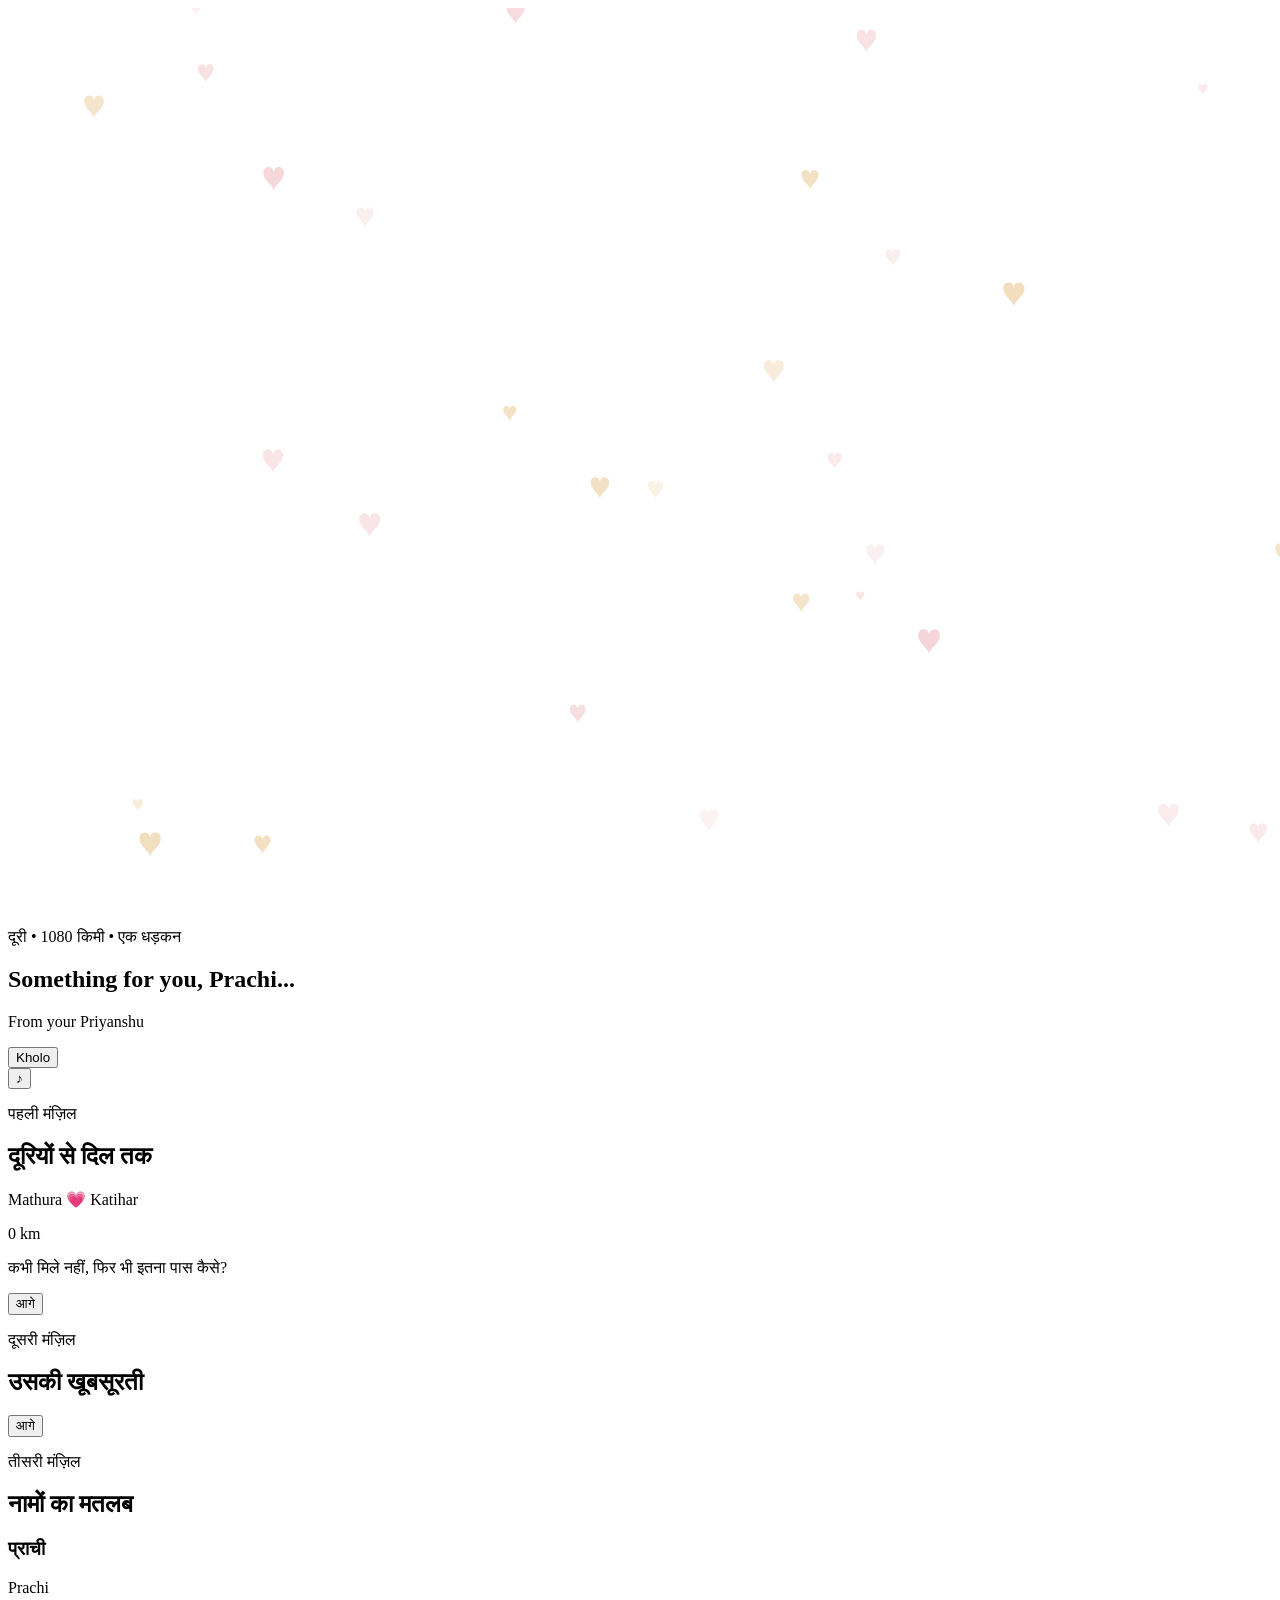
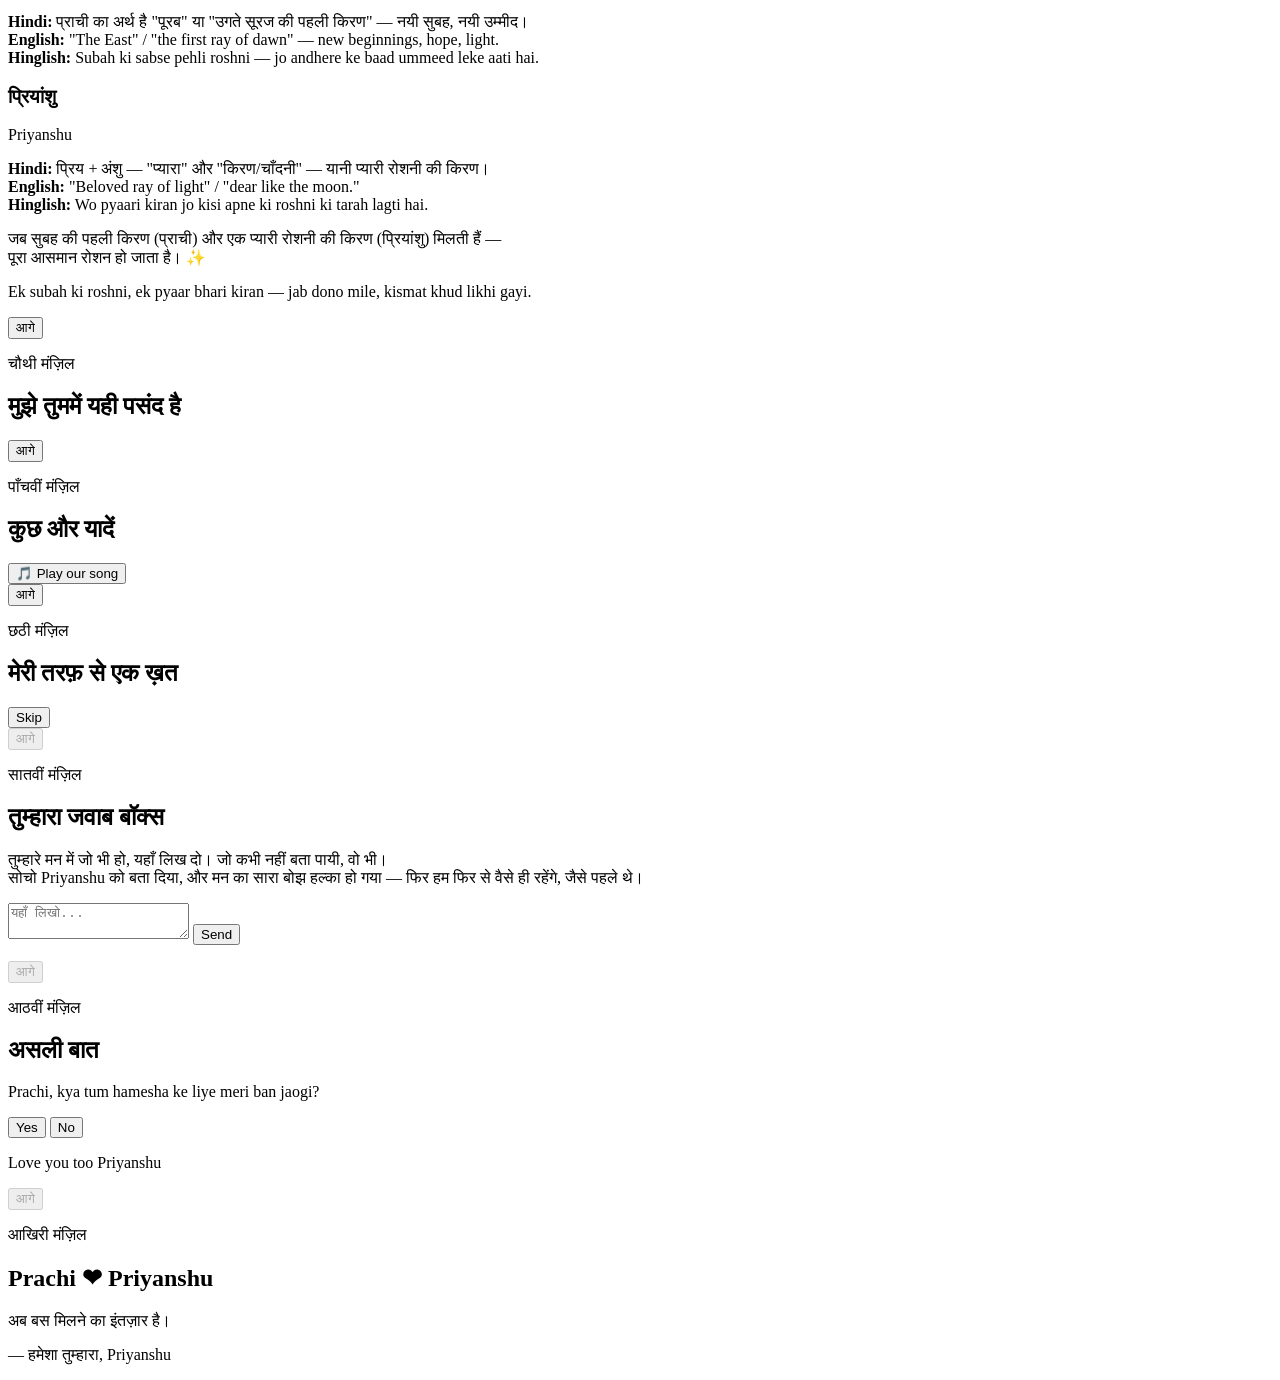
==== index.html @ 9aa8b7ae "Rename index-5.html to index.html" ====
<!DOCTYPE html>
<html lang="hi">
<head>
<meta charset="UTF-8">
<meta name="viewport" content="width=device-width, initial-scale=1.0">
<title>Prachi &amp; Priyanshu</title>
<link rel="preconnect" href="https://fonts.googleapis.com">
<link rel="preconnect" href="https://fonts.gstatic.com" crossorigin>
<link href="https://fonts.googleapis.com/css2?family=Cormorant+Garamond:ital,wght@0,400;0,600;1,500&family=Dancing+Script:wght@500;700&family=Poppins:wght@300;400;500;600&family=Noto+Sans+Devanagari:wght@400;600&display=swap" rel="stylesheet">
<link rel="stylesheet" href="style.css">
</head>
<body>

<canvas id="heart-canvas"></canvas>

<!-- ENTRY -->
<section id="entry" class="screen active">
  <div class="entry-content">
    <p class="eyebrow">दूरी • 1080 किमी • एक धड़कन</p>
    <h1 class="entry-title">Something for you, Prachi...</h1>
    <p class="entry-sub">From your Priyanshu</p>
    <button id="enter-btn" class="btn-primary">Kholo</button>
  </div>
  <audio id="bg-song" src="images/song.mp3" loop preload="auto"></audio>
  <button id="mute-btn" class="mute-btn" aria-label="Mute music">♪</button>
</section>

<!-- WRAPPER for pages 1-9, hidden until entry tapped -->
<div id="site" class="hidden">

  <!-- progress dots -->
  <div class="progress-dots" id="progress-dots"></div>

  <!-- PAGE 1 : Distance -->
  <section class="page" id="page-1" data-page="1">
    <div class="page-inner">
      <p class="eyebrow">पहली मंज़िल</p>
      <h2 class="page-title">दूरियों से दिल तक</h2>
      <div class="route-box">
        <div class="route-line">
          <span class="pin pin-start">Mathura</span>
          <span class="track"><span class="track-fill"></span><span class="track-dot">💗</span></span>
          <span class="pin pin-end">Katihar</span>
        </div>
        <p class="route-distance"><span id="km-counter">0</span> km</p>
      </div>
      <p class="page-caption">कभी मिले नहीं, फिर भी इतना पास कैसे?</p>
    </div>
    <button class="btn-next" data-next="2">आगे</button>
  </section>

  <!-- PAGE 2 : Photos + praise -->
  <section class="page" id="page-2" data-page="2">
    <div class="page-inner">
      <p class="eyebrow">दूसरी मंज़िल</p>
      <h2 class="page-title">उसकी खूबसूरती</h2>
      <div class="album" id="album-1"></div>
    </div>
    <button class="btn-next" data-next="3">आगे</button>
  </section>

  <!-- PAGE 3 : Name meanings -->
  <section class="page" id="page-3" data-page="3">
    <div class="page-inner">
      <p class="eyebrow">तीसरी मंज़िल</p>
      <h2 class="page-title">नामों का मतलब</h2>

      <div class="name-cards">
        <div class="name-card">
          <h3 class="name-hi">प्राची</h3>
          <p class="name-en">Prachi</p>
          <p class="name-meaning">
            <strong>Hindi:</strong> प्राची का अर्थ है "पूरब" या "उगते सूरज की पहली किरण" — नयी सुबह, नयी उम्मीद।<br>
            <strong>English:</strong> "The East" / "the first ray of dawn" — new beginnings, hope, light.<br>
            <strong>Hinglish:</strong> Subah ki sabse pehli roshni — jo andhere ke baad ummeed leke aati hai.
          </p>
        </div>
        <div class="name-card">
          <h3 class="name-hi">प्रियांशु</h3>
          <p class="name-en">Priyanshu</p>
          <p class="name-meaning">
            <strong>Hindi:</strong> प्रिय + अंशु — "प्यारा" और "किरण/चाँदनी" — यानी प्यारी रोशनी की किरण।<br>
            <strong>English:</strong> "Beloved ray of light" / "dear like the moon."<br>
            <strong>Hinglish:</strong> Wo pyaari kiran jo kisi apne ki roshni ki tarah lagti hai.
          </p>
        </div>
      </div>

      <div class="combo-meaning">
        <p>जब सुबह की पहली किरण (प्राची) और एक प्यारी रोशनी की किरण (प्रियांशु) मिलती हैं —<br>
        पूरा आसमान रोशन हो जाता है। ✨</p>
        <p class="hinglish-line">Ek subah ki roshni, ek pyaar bhari kiran — jab dono mile, kismat khud likhi gayi.</p>
      </div>
    </div>
    <button class="btn-next" data-next="4">आगे</button>
  </section>

  <!-- PAGE 4 : 8 points -->
  <section class="page" id="page-4" data-page="4">
    <div class="page-inner">
      <p class="eyebrow">चौथी मंज़िल</p>
      <h2 class="page-title">मुझे तुममें यही पसंद है</h2>
      <div class="points-grid" id="points-grid"></div>
    </div>
    <button class="btn-next" data-next="5">आगे</button>
  </section>

  <!-- PAGE 5 : More photos + song -->
  <section class="page" id="page-5" data-page="5">
    <div class="page-inner">
      <p class="eyebrow">पाँचवीं मंज़िल</p>
      <h2 class="page-title">कुछ और यादें</h2>
      <div class="album" id="album-2"></div>
      <button id="play-song-btn" class="btn-secondary">🎵 Play our song</button>
    </div>
    <button class="btn-next" data-next="6">आगे</button>
  </section>

  <!-- PAGE 6 : personal letter, typewriter -->
  <section class="page page-letter" id="page-6" data-page="6">
    <div class="page-inner">
      <p class="eyebrow">छठी मंज़िल</p>
      <h2 class="page-title">मेरी तरफ़ से एक ख़त</h2>
      <div class="letter-box">
        <div class="letter-text" id="letter-text"></div>
      </div>
      <button id="skip-letter-btn" class="btn-secondary">Skip</button>
    </div>
    <button class="btn-next" data-next="7" id="next-from-6" disabled>आगे</button>
  </section>

  <!-- PAGE 7 : her message box -->
  <section class="page" id="page-7" data-page="7">
    <div class="page-inner">
      <p class="eyebrow">सातवीं मंज़िल</p>
      <h2 class="page-title">तुम्हारा जवाब बॉक्स</h2>
      <p class="page-caption">
        तुम्हारे मन में जो भी हो, यहाँ लिख दो। जो कभी नहीं बता पायी, वो भी।<br>
        सोचो Priyanshu को बता दिया, और मन का सारा बोझ हल्का हो गया — फिर हम फिर से वैसे ही रहेंगे, जैसे पहले थे।
      </p>
      <form id="reply-form">
        <textarea id="reply-text" placeholder="यहाँ लिखो..." required></textarea>
        <button type="submit" class="btn-primary" id="send-reply-btn">Send</button>
      </form>
      <p id="reply-status" class="reply-status"></p>
    </div>
    <button class="btn-next" data-next="8" id="next-from-7" disabled>आगे</button>
  </section>

  <!-- PAGE 8 : Proposal -->
  <section class="page page-proposal" id="page-8" data-page="8">
    <div class="page-inner">
      <p class="eyebrow">आठवीं मंज़िल</p>
      <h2 class="page-title">असली बात</h2>
      <div class="proposal-box">
        <div class="proposal-text" id="proposal-text"></div>
      </div>
      <div id="ask-block" class="ask-block hidden">
        <p class="ask-question">Prachi, kya tum hamesha ke liye meri ban jaogi?</p>
        <div class="ask-buttons" id="ask-buttons">
          <button id="yes-btn" class="btn-yes">Yes</button>
          <button id="no-btn" class="btn-no">No</button>
        </div>
        <div id="answer-block" class="answer-block hidden">
          <p class="answer-love">Love you too Priyanshu</p>
        </div>
      </div>
    </div>
    <button class="btn-next" data-next="9" id="next-from-8" disabled>आगे</button>
  </section>

  <!-- PAGE 9 : closing -->
  <section class="page page-closing" id="page-9" data-page="9">
    <div class="page-inner">
      <p class="eyebrow">आखिरी मंज़िल</p>
      <h2 class="page-title closing-title">Prachi ❤ Priyanshu</h2>
      <p class="closing-line">अब बस मिलने का इंतज़ार है।</p>
      <p class="closing-sign">— हमेशा तुम्हारा, Priyanshu</p>
    </div>
  </section>

</div>

<script src="script.js"></script>
</body>
</html>
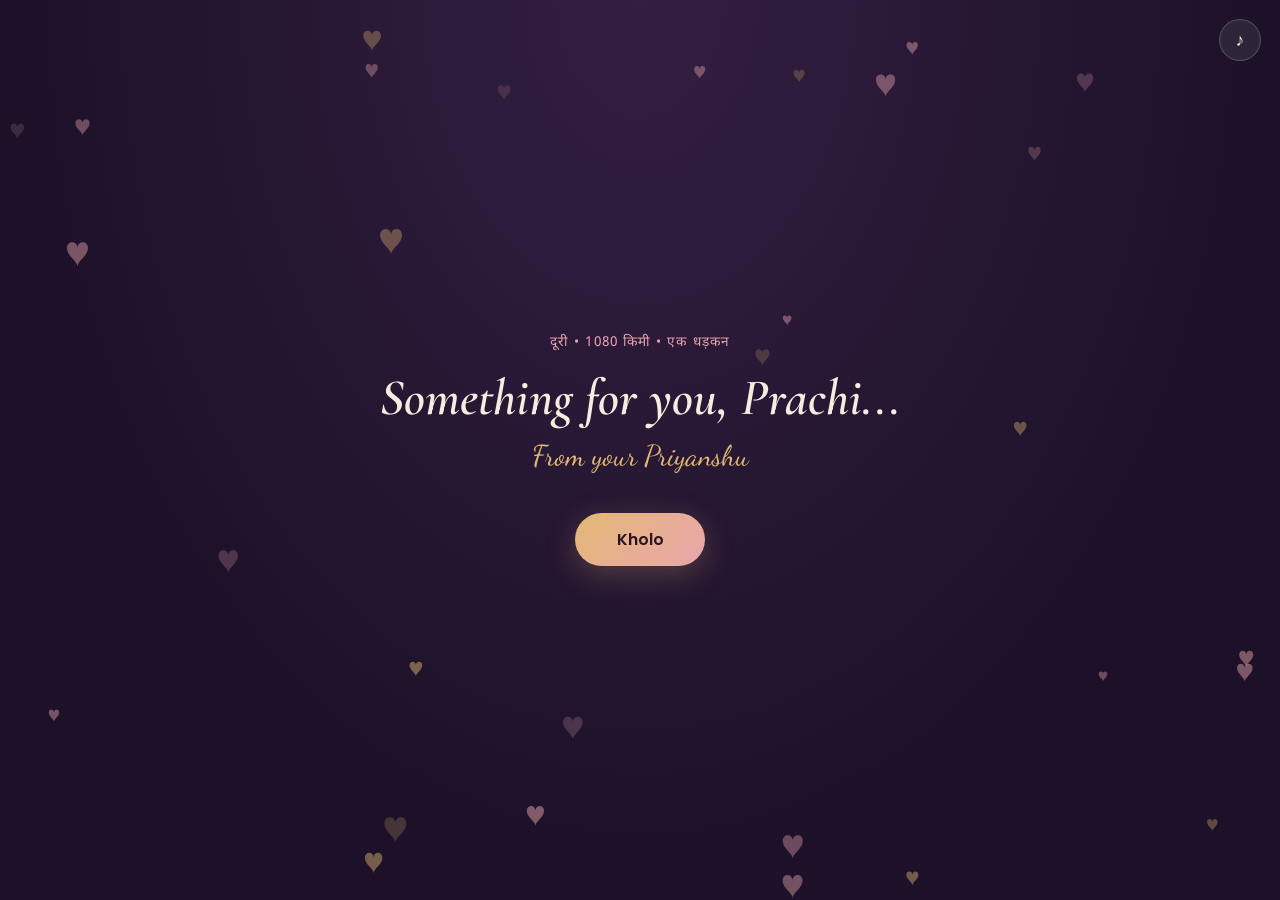
==== commit 107df660: "Rename index-6.html to index.html" ====
--- a/index.html
+++ b/index.html
@@ -21,7 +21,7 @@
     <p class="entry-sub">From your Priyanshu</p>
     <button id="enter-btn" class="btn-primary">Kholo</button>
   </div>
-  <audio id="bg-song" src="images/song.mp3" loop preload="auto"></audio>
+  <audio id="bg-song" src="song.mp3" loop preload="auto"></audio>
   <button id="mute-btn" class="mute-btn" aria-label="Mute music">♪</button>
 </section>
 
--- a/style.css
+++ b/style.css
@@ -0,0 +1,348 @@
+:root{
+  --bg-deep: #1c1128;
+  --bg-deep2: #2a1a38;
+  --bg-deep3: #331f42;
+  --gold: #e3b873;
+  --rose: #eaa6ae;
+  --cream: #f7ecdf;
+  --muted: #c9b8d1;
+  --font-display: 'Cormorant Garamond', serif;
+  --font-hand: 'Dancing Script', cursive;
+  --font-body: 'Poppins', sans-serif;
+  --font-hi: 'Noto Sans Devanagari', sans-serif;
+}
+
+*{ box-sizing: border-box; margin:0; padding:0; }
+
+html,body{
+  height:100%;
+  background: radial-gradient(ellipse at top, var(--bg-deep3), var(--bg-deep) 70%);
+  color: var(--cream);
+  font-family: var(--font-body);
+  overflow-x:hidden;
+  scroll-behavior:smooth;
+}
+
+@media (prefers-reduced-motion: reduce){
+  *{ animation-duration: 0.01ms !important; animation-iteration-count: 1 !important; transition-duration: 0.01ms !important; }
+}
+
+#heart-canvas{
+  position:fixed; inset:0; width:100%; height:100%;
+  z-index: 1; pointer-events: auto;
+}
+
+.hidden{ display:none !important; }
+
+/* ---------- ENTRY ---------- */
+#entry{
+  position:relative; z-index:2;
+  height:100vh; width:100%;
+  display:flex; align-items:center; justify-content:center; text-align:center;
+  padding: 2rem;
+}
+.entry-content{ max-width: 560px; }
+.eyebrow{
+  font-family: var(--font-hi);
+  color: var(--rose);
+  letter-spacing: 0.08em;
+  font-size: 0.85rem;
+  margin-bottom: 1rem;
+  text-transform: none;
+}
+.entry-title{
+  font-family: var(--font-display);
+  font-style: italic;
+  font-weight: 600;
+  font-size: clamp(2rem, 6vw, 3.2rem);
+  color: var(--cream);
+  line-height: 1.2;
+}
+.entry-sub{
+  font-family: var(--font-hand);
+  font-size: 1.8rem;
+  color: var(--gold);
+  margin-top: 0.6rem;
+}
+.btn-primary{
+  margin-top: 2.5rem;
+  background: linear-gradient(135deg, var(--gold), var(--rose));
+  color: #2a1420;
+  border:none;
+  font-family: var(--font-body);
+  font-weight: 600;
+  font-size: 1rem;
+  padding: 0.9rem 2.6rem;
+  border-radius: 999px;
+  cursor:pointer;
+  box-shadow: 0 8px 30px rgba(227,184,115,0.25);
+  transition: transform .25s ease, box-shadow .25s ease;
+}
+.btn-primary:hover{ transform: translateY(-2px); box-shadow: 0 12px 34px rgba(227,184,115,0.35); }
+.btn-primary:focus-visible, .btn-secondary:focus-visible, .btn-next:focus-visible, .btn-yes:focus-visible{
+  outline: 2px solid var(--gold); outline-offset: 3px;
+}
+
+.mute-btn{
+  position:fixed; top:1.2rem; right:1.2rem; z-index:5;
+  background: rgba(255,255,255,0.08);
+  border: 1px solid rgba(255,255,255,0.2);
+  color: var(--cream);
+  width:42px; height:42px; border-radius:50%;
+  cursor:pointer; font-size:1.1rem;
+}
+
+/* ---------- SITE WRAPPER ---------- */
+#site{ position:relative; z-index:2; }
+
+.progress-dots{
+  position: fixed; right: 1.2rem; top:50%; transform:translateY(-50%);
+  display:flex; flex-direction:column; gap:0.5rem; z-index:5;
+}
+.progress-dots span{
+  width:8px; height:8px; border-radius:50%;
+  background: rgba(255,255,255,0.25);
+  transition: background .3s ease, transform .3s ease;
+}
+.progress-dots span.active{ background: var(--gold); transform: scale(1.3); }
+
+.page{
+  min-height: 100vh;
+  width:100%;
+  display:none;
+  align-items:center;
+  justify-content:center;
+  flex-direction:column;
+  text-align:center;
+  padding: 4rem 1.5rem 3rem;
+  position:relative;
+}
+.page.visible{ display:flex; }
+
+.page-inner{ max-width: 640px; width:100%; animation: rise 0.9s ease both; }
+@keyframes rise{ from{ opacity:0; transform: translateY(24px);} to{opacity:1; transform:translateY(0);} }
+
+.page-title{
+  font-family: var(--font-display);
+  font-style: italic;
+  font-weight: 600;
+  font-size: clamp(1.8rem, 5vw, 2.6rem);
+  color: var(--cream);
+  margin-bottom: 1.6rem;
+}
+.page-caption{
+  font-family: var(--font-hi);
+  color: var(--muted);
+  font-size: 1rem;
+  line-height:1.8;
+  margin-top: 1.2rem;
+}
+
+.btn-next{
+  margin-top: 2.5rem;
+  background: transparent;
+  border: 1.5px solid var(--gold);
+  color: var(--gold);
+  font-family: var(--font-body);
+  font-weight:500;
+  padding: 0.7rem 2.2rem;
+  border-radius: 999px;
+  cursor:pointer;
+  transition: all .25s ease;
+}
+.btn-next:hover:not(:disabled){ background: var(--gold); color:#2a1420; }
+.btn-next:disabled{ opacity:0.3; cursor:not-allowed; }
+
+.btn-secondary{
+  margin-top: 1.4rem;
+  background: rgba(255,255,255,0.06);
+  border: 1px solid rgba(255,255,255,0.25);
+  color: var(--cream);
+  padding: 0.6rem 1.6rem;
+  border-radius: 999px;
+  cursor:pointer;
+  font-family: var(--font-body);
+}
+
+/* ---------- PAGE 1: route ---------- */
+.route-box{ margin: 2.5rem 0; }
+.route-line{
+  display:flex; align-items:center; gap: 0.8rem;
+  font-family: var(--font-display); font-style:italic; font-size:1.2rem;
+}
+.pin{ color: var(--gold); white-space:nowrap; }
+.track{
+  position:relative; flex:1; height:2px; background: rgba(255,255,255,0.15);
+  border-radius:2px; min-width: 120px;
+}
+.track-fill{
+  position:absolute; left:0; top:0; height:100%; width:0%;
+  background: linear-gradient(90deg, var(--rose), var(--gold));
+  border-radius:2px;
+  animation: fillTrack 2.6s ease forwards;
+}
+@keyframes fillTrack{ to{ width:100%; } }
+.track-dot{
+  position:absolute; top:50%; left:0;
+  transform: translate(-50%,-50%);
+  animation: moveDot 2.6s ease forwards;
+  font-size:1.1rem;
+}
+@keyframes moveDot{ to{ left:100%; } }
+.route-distance{
+  margin-top: 1.4rem;
+  font-family: var(--font-display); font-style:italic;
+  font-size: 2.2rem; color: var(--gold);
+}
+
+/* ---------- Album / photo cards ---------- */
+.album{
+  display:grid; grid-template-columns: repeat(auto-fit, minmax(150px,1fr));
+  gap: 1.2rem; margin: 1.5rem 0;
+}
+.album-card{
+  background: rgba(255,255,255,0.04);
+  border: 1px solid rgba(255,255,255,0.1);
+  border-radius: 14px;
+  overflow:hidden;
+  padding-bottom: 0.8rem;
+}
+.album-card img{
+  width:100%; aspect-ratio: 4/5; object-fit:cover; display:block;
+}
+.album-caption{
+  font-family: var(--font-hand);
+  font-size: 1.15rem;
+  color: var(--rose);
+  padding: 0.6rem 0.8rem 0;
+}
+
+/* ---------- Name cards ---------- */
+.name-cards{
+  display:grid; grid-template-columns: 1fr 1fr; gap: 1.2rem; margin: 1.5rem 0;
+}
+@media (max-width: 620px){ .name-cards{ grid-template-columns: 1fr; } }
+.name-card{
+  background: rgba(255,255,255,0.04);
+  border:1px solid rgba(255,255,255,0.1);
+  border-radius:16px; padding: 1.4rem;
+  text-align:left;
+}
+.name-hi{ font-family: var(--font-hi); color: var(--gold); font-size:1.6rem; }
+.name-en{ font-family: var(--font-hand); color: var(--rose); font-size:1.3rem; margin-bottom:0.6rem; }
+.name-meaning{ font-size:0.88rem; line-height:1.7; color: var(--muted); }
+.combo-meaning{
+  margin-top:1.6rem; padding: 1.2rem; border-top:1px solid rgba(255,255,255,0.1);
+  font-family: var(--font-hi); color: var(--cream); font-size:1.05rem; line-height:1.9;
+}
+.hinglish-line{ font-family: var(--font-body); color: var(--muted); font-size:0.9rem; margin-top:0.6rem; }
+
+/* ---------- 8 points ---------- */
+.points-grid{
+  display:grid; grid-template-columns: 1fr 1fr; gap:1rem; margin-top:1.5rem; text-align:left;
+}
+@media (max-width:620px){ .points-grid{ grid-template-columns:1fr; } }
+.point-card{
+  background: rgba(255,255,255,0.04);
+  border:1px solid rgba(255,255,255,0.1);
+  border-radius:12px; padding:1rem 1.2rem;
+  font-size:0.92rem; line-height:1.6; color: var(--cream);
+}
+.point-card b{ color: var(--gold); font-family: var(--font-display); font-style:italic; font-size:1.05rem; display:block; margin-bottom:0.3rem;}
+
+/* ---------- Letter page ---------- */
+.letter-box{
+  background: linear-gradient(160deg, rgba(255,255,255,0.05), rgba(255,255,255,0.02));
+  border: 1px solid rgba(227,184,115,0.25);
+  border-radius: 18px;
+  padding: 2rem 1.6rem;
+  max-height: 55vh;
+  overflow-y: auto;
+  text-align:left;
+}
+.letter-text{
+  font-family: var(--font-hand);
+  font-size: 1.35rem;
+  line-height: 1.9;
+  color: var(--cream);
+  white-space: pre-wrap;
+}
+.letter-text .cursor{ opacity:1; animation: blink 0.8s step-end infinite; }
+@keyframes blink{ 50%{ opacity:0; } }
+
+/* ---------- Reply page ---------- */
+#reply-form{ display:flex; flex-direction:column; align-items:center; gap:1rem; margin-top:1.5rem; }
+#reply-text{
+  width:100%; min-height: 140px;
+  background: rgba(255,255,255,0.05);
+  border: 1px solid rgba(255,255,255,0.2);
+  border-radius: 14px;
+  padding: 1rem;
+  color: var(--cream);
+  font-family: var(--font-body);
+  font-size: 1rem;
+  resize: vertical;
+}
+#reply-text:focus{ outline: 2px solid var(--gold); }
+.reply-status{ margin-top:0.8rem; color: var(--gold); font-size:0.9rem; min-height:1.2rem; }
+
+/* ---------- Proposal page ---------- */
+.proposal-box{
+  background: rgba(255,255,255,0.04);
+  border: 1px solid rgba(227,184,115,0.25);
+  border-radius: 18px;
+  padding: 2rem 1.6rem;
+  text-align:left;
+  min-height: 220px;
+}
+.proposal-text{
+  font-family: var(--font-display);
+  font-style: italic;
+  font-size: 1.3rem;
+  line-height: 1.9;
+  color: var(--cream);
+  white-space: pre-wrap;
+}
+.ask-block{ margin-top: 2.5rem; }
+.ask-question{
+  font-family: var(--font-hand); font-size: 2rem; color: var(--gold); margin-bottom:1rem;
+}
+.btn-yes{
+  background: linear-gradient(135deg, var(--rose), var(--gold));
+  color:#2a1420; border:none; font-weight:600;
+  padding: 0.9rem 3rem; border-radius: 999px; font-size:1.1rem; cursor:pointer;
+  animation: pulseYes 1.6s ease-in-out infinite;
+}
+@keyframes pulseYes{ 0%,100%{ transform:scale(1);} 50%{ transform:scale(1.06);} }
+
+.ask-buttons{
+  position: relative;
+  display:flex; gap: 1.2rem; justify-content:center; align-items:center;
+  min-height: 220px;
+  width: 100%;
+  max-width: 420px;
+  margin: 0 auto;
+}
+.btn-no{
+  background: rgba(255,255,255,0.06);
+  border: 1px solid rgba(255,255,255,0.25);
+  color: var(--muted);
+  font-weight:500;
+  padding: 0.9rem 2.4rem;
+  border-radius: 999px;
+  cursor:pointer;
+  position: relative;
+  transition: left 0.18s ease, top 0.18s ease;
+}
+.ask-buttons.dodging .btn-no{
+  position: absolute;
+}
+.answer-block{ margin-top:1.4rem; }
+.answer-love{
+  font-family: var(--font-hand); font-size: 2.2rem; color: var(--rose);
+}
+
+/* ---------- Closing ---------- */
+.page-closing .closing-title{ font-size: clamp(2.2rem,7vw,3.4rem); }
+.closing-line{ font-family: var(--font-hi); font-size:1.2rem; color: var(--muted); margin-top:1rem; }
+.closing-sign{ font-family: var(--font-hand); font-size:1.6rem; color: var(--gold); margin-top:2rem; }
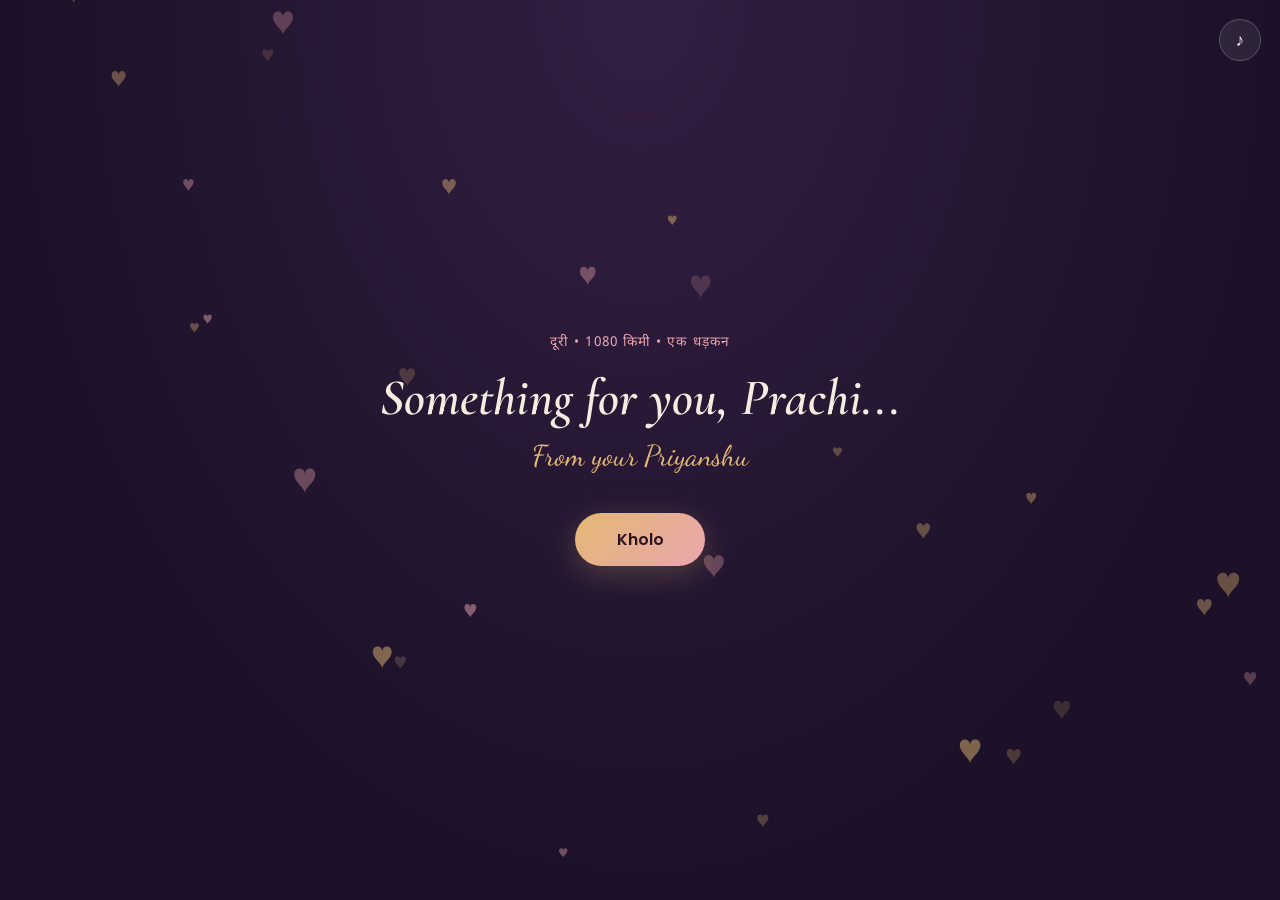
==== commit 90693e23: "Update index.html" ====
--- a/index.html
+++ b/index.html
@@ -6,7 +6,7 @@
 <title>Prachi &amp; Priyanshu</title>
 <link rel="preconnect" href="https://fonts.googleapis.com">
 <link rel="preconnect" href="https://fonts.gstatic.com" crossorigin>
-<link href="https://fonts.googleapis.com/css2?family=Cormorant+Garamond:ital,wght@0,400;0,600;1,500&family=Dancing+Script:wght@500;700&family=Poppins:wght@300;400;500;600&family=Noto+Sans+Devanagari:wght@400;600&display=swap" rel="stylesheet">
+<link href="https://fonts.googleapis.com/css2?family=Cormorant+Garamond:ital,wght@0,400;0,600;1,500&family=Dancing+Script:wght@500;700&family=Poppins:wght@300;400;500;600&family=Noto+Sans+Devanagari:wght@400;600&family=Lora:ital,wght@0,400;0,500;1,400&display=swap" rel="stylesheet">
 <link rel="stylesheet" href="style.css">
 </head>
 <body>
